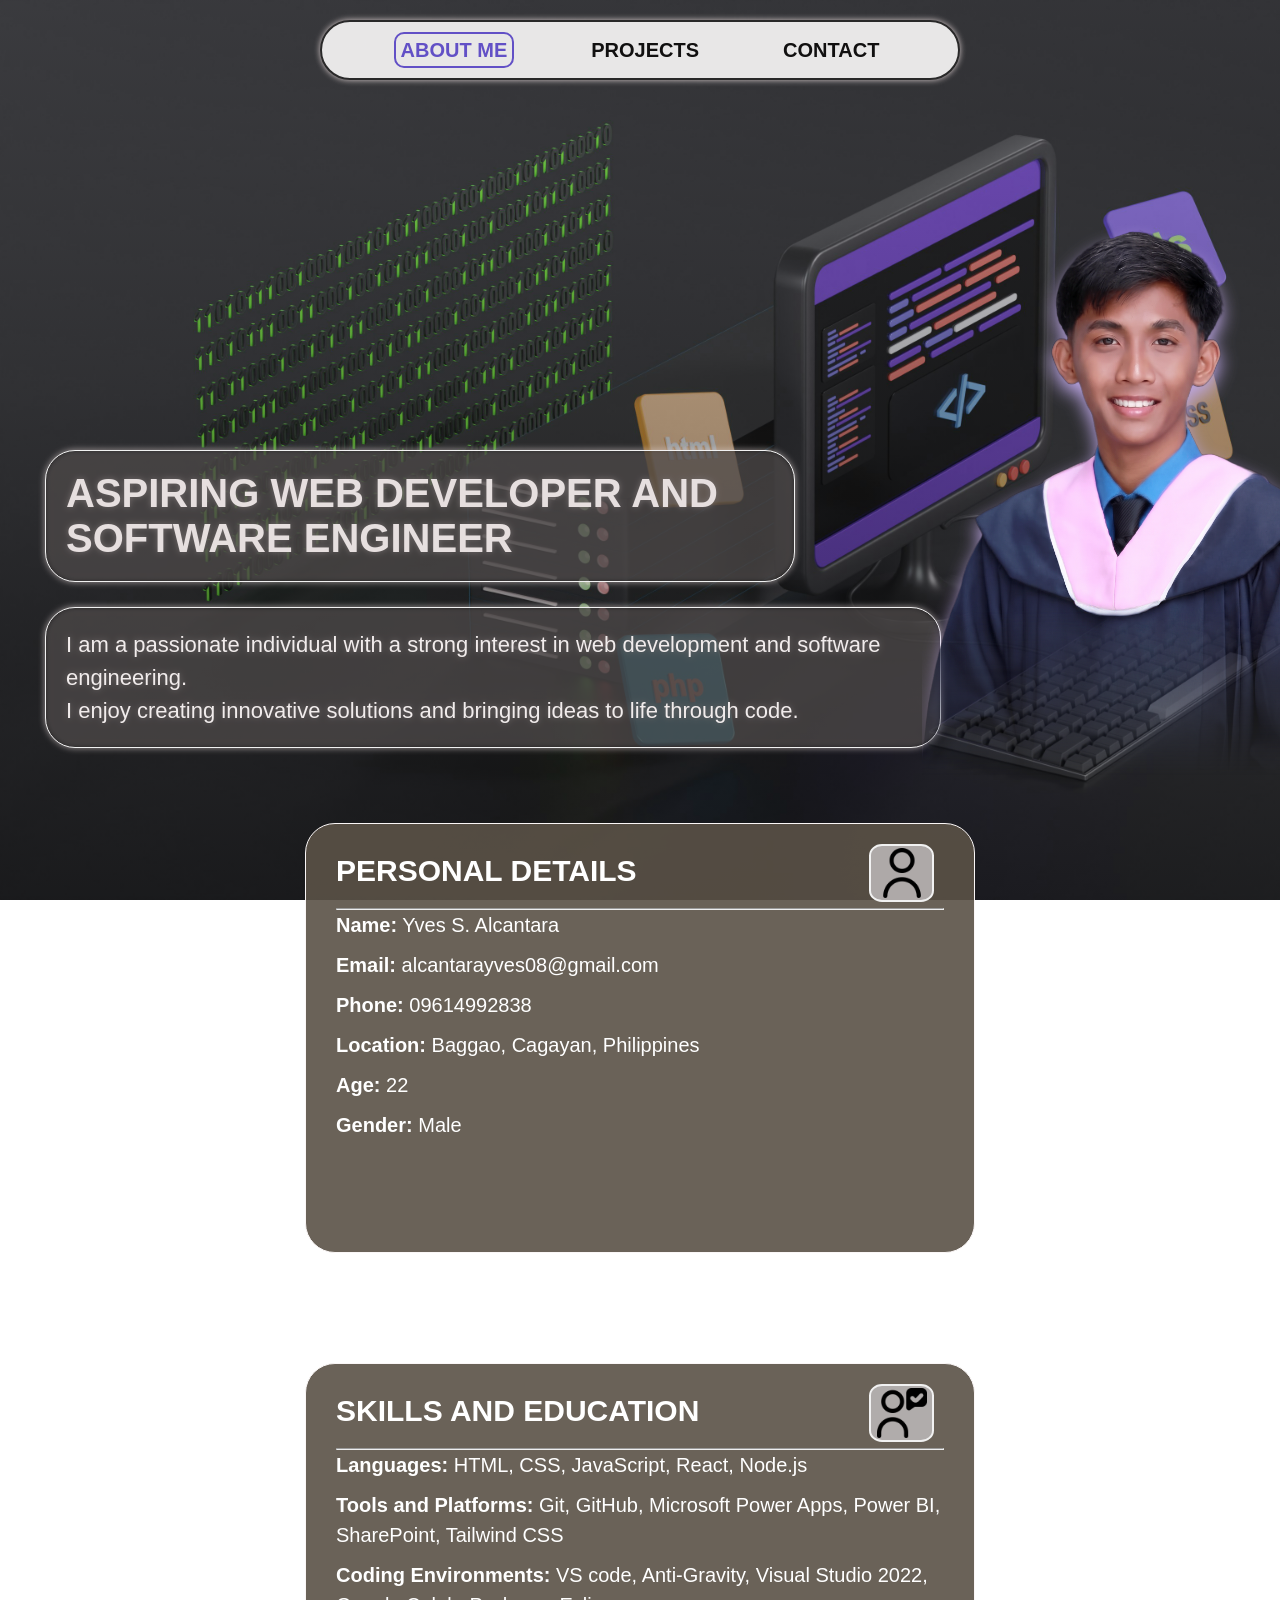
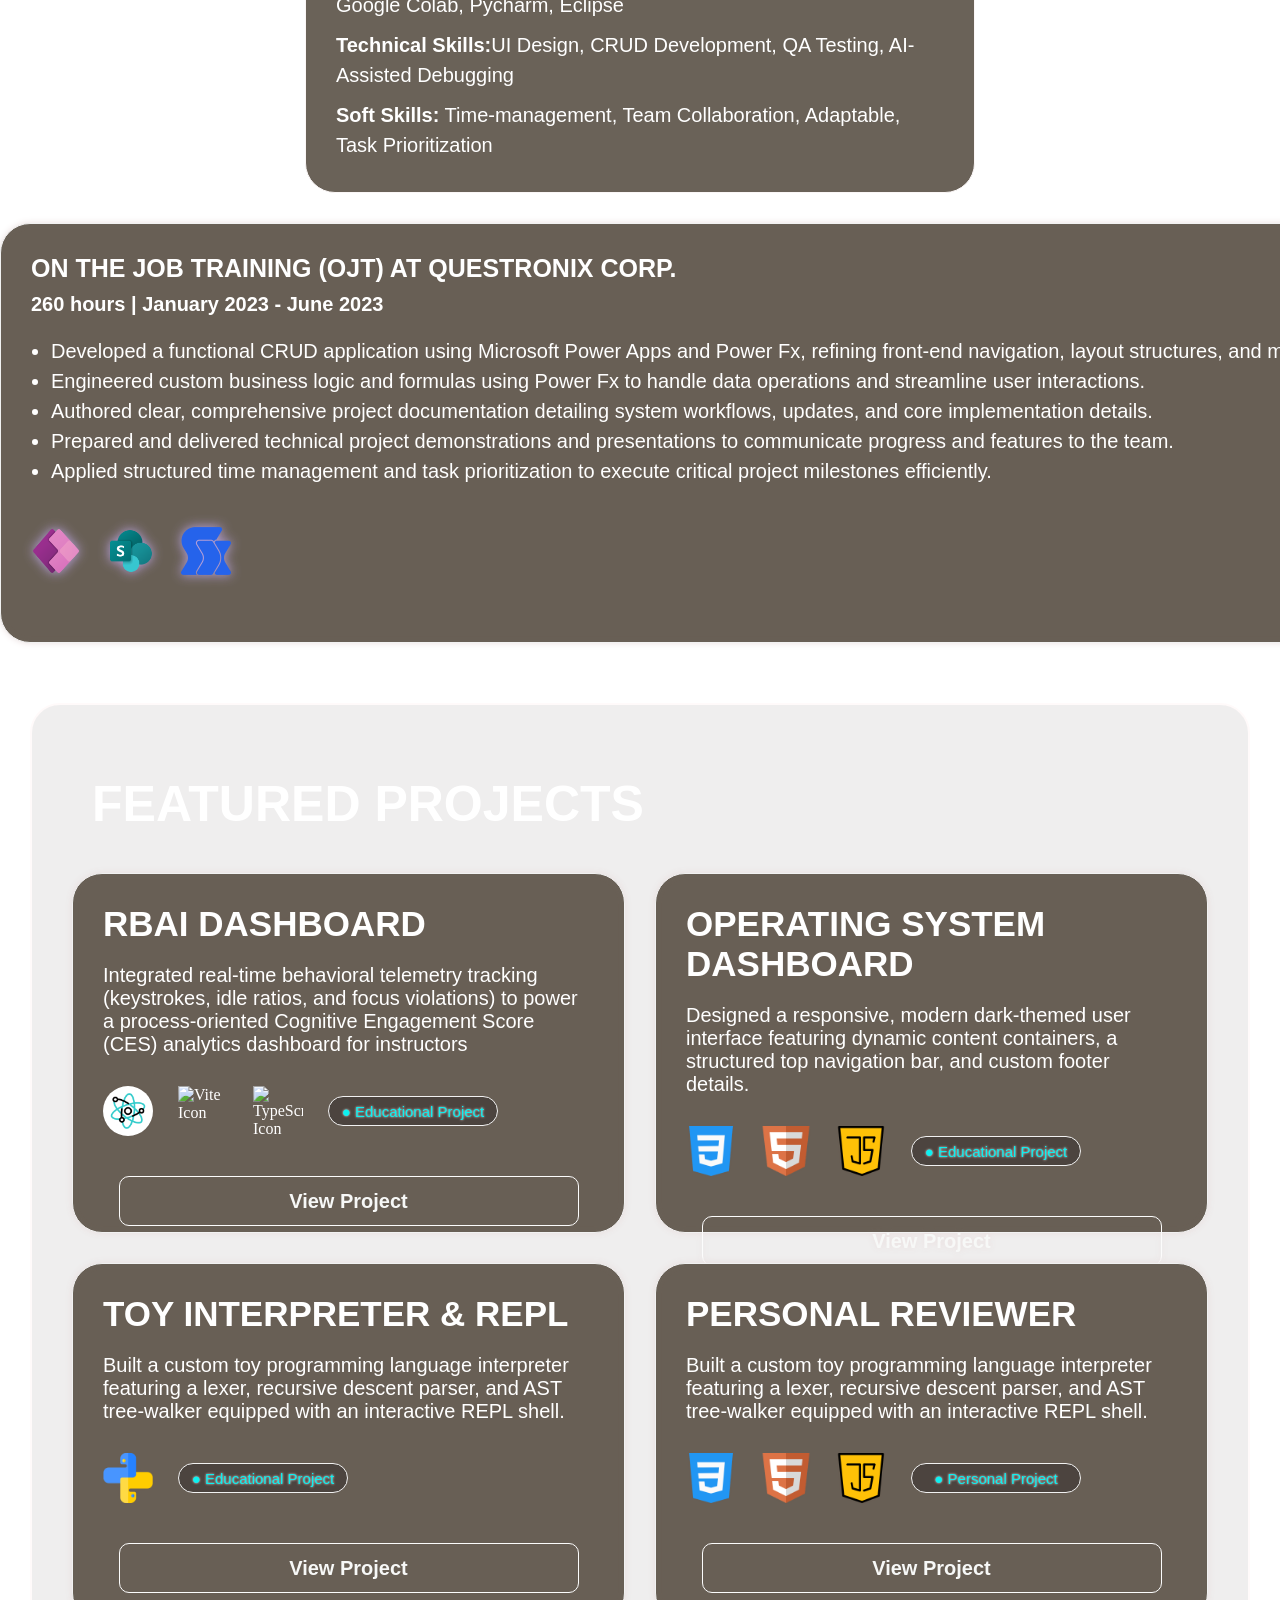
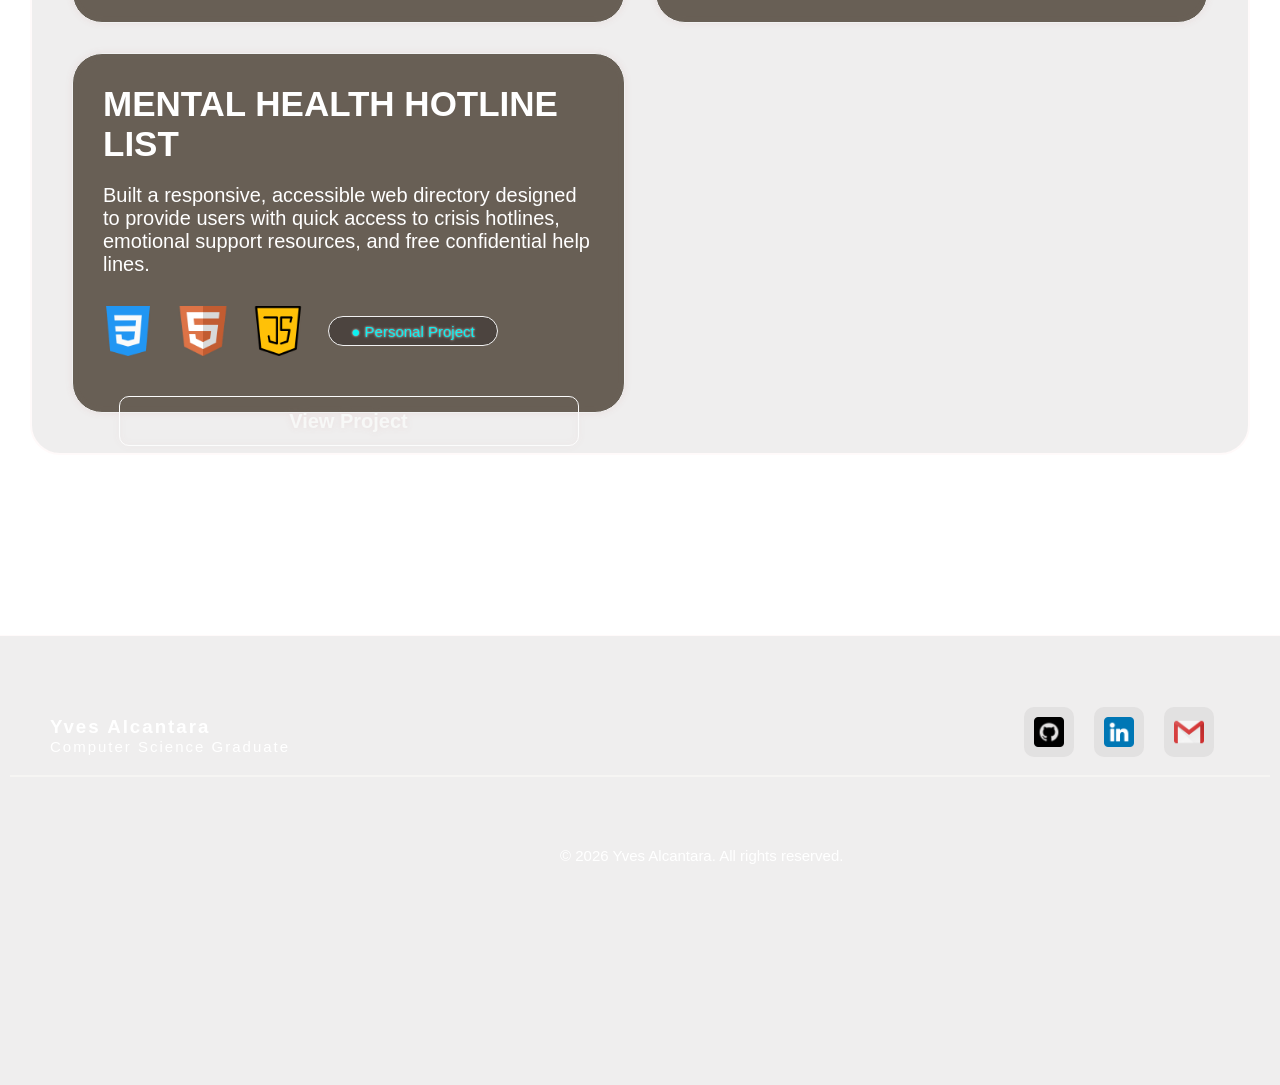
==== html/index.html @ 3912df6c "file-update" ====
<!DOCTYPE html>
<html lang="en">
<head>
    <meta charset="UTF-8">
    <meta name="viewport" content="width=device-width, initial-scale=1.0">
    <meta http-equiv="X-UA-Compatible" content="ie=edge">
     <link rel="preconnect" href="https://googleapis.com">
        <meta name="viewport" content="width=device-width, initial-scale=1.0">
    <link rel="preconnect" href="https://gstatic.com" crossorigin>
    <link href="https://googleapis.com/css2?family=Inter:wght@300;400;600;700&display=swap" rel="stylesheet">
    <link rel="stylesheet" href="/css/header.css">
    <link rel="stylesheet" href="/css/index.css">
    <link rel="stylesheet" href="/css/responsive.css">
    <title>Portfolio</title>
</head>
<body>
    <header>
        <div>
            <div class="header-element">
                <ul class="header-list">
                    <li><a href="#about-me">About Me</a></li>
                    <li><a href="#projects">Projects</a></li>
                    <li><a href="#contact">Contact</a></li>
                </ul>
            </div>
        </div>
    </header>

    <main>
        <section id="about-me" class="about-me">
            <div class="intro">
                <h2>Aspiring Web Developer and <br>Software Engineer</h2>
                <p> I am a passionate individual with a strong interest in web development and software engineering.<br> I enjoy creating innovative solutions and bringing ideas to life through code.</p>    
            </div>
            <div class="profile-image">
                <img src="../../index-icons/pics/Yves.png" alt="Profile Image" class="img-profile">
            </div>    

          
                <div class="details-row">
            <div id="personal">
            <div class="container-personal-details">
                <h3>Personal Details</h3>
                  <div class="icon-container">
                    <img src="../../index-icons/pics/user (2).png" alt="Personal Details Icon" width="50" height="50" class="icon">
                </div>
                <hr>
                <ul>
                    <li><strong>Name:</strong> Yves S. Alcantara</li>
                    <li><strong>Email:</strong> <a href="mailto:alcantarayves08@gmail.com">alcantarayves08@gmail.com</a></li>
                    <li><strong>Phone:</strong> 09614992838</li>
                    <li><strong>Location:</strong> Baggao, Cagayan, Philippines</li>
                    <li><strong>Age:</strong> 22</li>
                    <li><strong>Gender:</strong> Male</li>
                </ul>
            </div>
        </div>

            <div id="skills-education">
            <div class="container-skill-details">
                <h3>Skills and Education</h3>
                 <div class="icon-container">
                    <img src="../../index-icons/pics/skill-user.png" alt="Skills Icon" width="50" height="50" class="icon">
                </div>
                <hr>
                <ul>
                    <li><strong>Languages:</strong> HTML, CSS, JavaScript, React, Node.js</li>
                    <li><strong>Tools and Platforms:</strong> Git, GitHub, Microsoft Power Apps, Power BI, SharePoint, Tailwind CSS</li>
                    <li><strong>Coding Environments:</strong> VS code, Anti-Gravity, Visual Studio 2022, Google Colab, Pycharm, Eclipse</li>
                    <li><strong>Technical Skills:</strong>UI Design, CRUD Development, QA Testing, AI-Assisted Debugging</li>
                    <li><strong>Soft Skills:</strong> Time-management, Team Collaboration, Adaptable, Task Prioritization</li>
                    
                </ul>
                </div>
            </div>
        </div>

            <div class="ojt">
                <h2>On the Job Training (OJT) at Questronix Corp. </h2>
                <h3>260 hours | January 2023 - June 2023</h3>
              
                <ul>
                    <li>Developed a functional CRUD application using Microsoft Power Apps and Power Fx, refining front-end navigation, layout structures, and modern UI formatting for improved usability.</li>
                    <li>Engineered custom business logic and formulas using Power Fx to handle data operations and streamline user interactions.</li>
                    <li>Authored clear, comprehensive project documentation detailing system workflows, updates, and core implementation details.</li>
                    <li>Prepared and delivered technical project demonstrations and presentations to communicate progress and features to the team.</li>
                    <li>Applied structured time management and task prioritization to execute critical project milestones efficiently.</li>
                </ul>

                   <div class="ojt-icons">
                            <img src="../../index-icons/pics/power-apps.png" alt="powerapp Icon" width="50" height="50" class="powerapp">
                            <img src="../../index-icons/pics/sharepoint.png" alt="sharepoint Icon" width="50" height="50" class="sharepoint">
                            <img src="../../index-icons/pics/powerfx.png" alt="powerfx Icon" width="50" height="50" class="powerfx">
                        </div>
            </div>
        </section>

            <div class="project-row">   
       

        <section id="projects">
                <h2>Featured Projects</h2>
            <div class="container-project">
                <ul>
                    <li>
                        <div class="project">
                            <h3>Rbai Dashboard</h3>
                            <p>Integrated real-time behavioral telemetry tracking (keystrokes, idle ratios, and focus violations) to power a process-oriented Cognitive Engagement Score (CES) analytics dashboard for instructors</p>
                            <div class="icons-proj">
                                <img src="../../projects-icon/atom.gif" alt="React Icon" width="50" height="50" class="react-icon">
                                <img src="https://cdn.jsdelivr.net/gh/homarr-labs/dashboard-icons/webp/vite.webp" alt="Vite Icon" width="50" height="50" class="vite-icon">
                                <img src="https://cdn.jsdelivr.net/gh/homarr-labs/dashboard-icons/webp/typescript.webp" alt="TypeScript Icon" width="50" height="50" class="typescript-icon">
                            <div class="edu-container">
                                <p>● Educational Project</p>
                            </div>
                            </div>
                          
                            <div class="project-button">
                                <a href="https://github.com/Sev-1A1/RBAI.git" target="_blank" rel="noopener noreferrer" class="button">View Project</a>
                            </div>

                        </div>
                    </li>
                </ul>
                </div>
                
             <div class="container-project">
                <ul>
                    <li>
                        <div class="project">
                            <h3>Operating System Dashboard</h3>
                            <p>Designed a responsive, modern dark-themed user interface featuring dynamic content containers, a structured top navigation bar, and custom footer details.</p>
                            <div class="icons-proj">
                                <img src="../../projects-icon/css-3 (1).png"alt="CSS Icon" width="50" height="50" class="css-icon">
                                <img src= "../../projects-icon/html.png" alt="HTML Icon" width="50" height="50" class="html-icon">
                                <img src= "../../projects-icon/java-script.png" alt="JavaScript Icon" width="50" height="50" class="javascript-icon">
                            <div class="edu-container">
                                <p>● Educational Project</p>
                            </div>
                            </div>
                          
                            <div class="project-button">
                                <a href="https://github.com/Sev-1A1/Osys.git" target="_blank" rel="noopener noreferrer class="button">View Project</a>
                            </div>

                        </div>
                    </li>
                </ul>
                </div>

            <div class="container-project">
                <ul>
                    <li>
                        <div class="project">
                            <h3>Toy Interpreter & REPL</h3>
                            <p>Built a custom toy programming language interpreter featuring a lexer, recursive descent parser, and AST tree-walker equipped with an interactive REPL shell.</p>
                            <div class="icons-proj">
                                <img src= "../../projects-icon/python.png" alt="Python Icon" width="50" height="50" class="python-icon">
                            <div class="edu-container">
                                <p>● Educational Project</p>
                            </div>
                            </div>
                          
                            <div class="project-button">
                                <a href="https://github.com/Sev-1A1/PROGLANG.git" target="_blank" rel="noopener noreferrer class="button">View Project</a>
                            </div>

                        </div>
                    </li>
                </ul>
            </div>

               <div class="container-project">
                <ul>
                    <li>
                        <div class="project">
                            <h3>Personal Reviewer</h3>
                            <p>Built a custom toy programming language interpreter featuring a lexer, recursive descent parser, and AST tree-walker equipped with an interactive REPL shell.</p>
                            <div class="icons-proj">
                                <img src="../../projects-icon/css-3 (1).png"alt="CSS Icon" width="50" height="50" class="css-icon">
                                <img src= "../../projects-icon/html.png" alt="HTML Icon" width="50" height="50" class="html-icon">
                                <img src= "../../projects-icon/java-script.png" alt="JavaScript Icon" width="50" height="50" class="javascript-icon">
                            <div class="edu-container">
                                <p>● Personal Project</p>
                            </div>
                            </div>
                          
                            <div class="project-button">
                                <a href="https://github.com/Sev-1A1/practice-1-design-.git" target="_blank" rel="noopener noreferrer class="button">View Project</a>
                            </div>

                        </div>
                    </li>
                </ul>
            </div>

              <div class="container-project">
                <ul>
                    <li>
                        <div class="project">
                            <h3>Mental Health Hotline List</h3>
                            <p>Built a responsive, accessible web directory designed to provide users with quick access to crisis hotlines, emotional support resources, and free confidential help lines.</p>
                            <div class="icons-proj">
                                 <img src="../../projects-icon/css-3 (1).png"alt="CSS Icon" width="50" height="50" class="css-icon">
                                <img src= "../../projects-icon/html.png" alt="HTML Icon" width="50" height="50" class="html-icon">
                                <img src= "../../projects-icon/java-script.png" alt="JavaScript Icon" width="50" height="50" class="javascript-icon">
                            <div class="edu-container">
                                <p>● Personal Project</p>
                            </div>
                            </div>
                          
                            <div class="project-button">
                                <a href="https://github.com/Sev-1A1/Mental_health_project.git" target="_blank" rel="noopener noreferrer"     class="button">View Project</a>
                            </div>
                            
                        </div>
                    </li>
                </ul>
            </div>

        </div>
        </section>
    </main>
    <footer id="contact">
        <div class="footer-name">
            <h3>Yves Alcantara</h3>
            <p>Computer Science Graduate</p>
        </div>
        <hr>
        <div class="footer-icons">
        <div class="github-icon">
            <a href="https://github.com/Sev-1A1" target="_blank" rel="no opener noreferrer">
                <img src="../../footer-icons/github.png" alt="Github Icon" width="30" height="30" class="footer-icon">
            </a>  
        </div>

        <div class="linkedin-icon">
           <a href="https://www.linkedin.com/in/yves-alcantara/" target="_blank" rel="noopener noreferrer">
                <img src="../../footer-icons/linkedin.png" alt="Linkedin Icon" width="30" height="30" class="footer-icon">
            </a>
        </div>

        <div class="gmail-icon">
            <a href="https://mail.google.com/mail/?view=cm&fs=1&to=alcantarayves08@gmail.com" target="_blank" rel="noopener noreferrer">
                <img src="../../footer-icons/gmail.png" alt="Gmail Icon" width="30" height="30" class="footer-icon">
            </a>
        </div>
        </div>
        <p class="footer-text">© 2026 Yves Alcantara. All rights reserved.</p>
        
    </footer>

    <script src="../index.js/index.js"></script>
   
</body>
   

</html>
---- css/header.css ----
header {
    background-color: #fcfbfb;
    color: rgb(5, 5, 5);
    padding: auto;
    margin: auto;
    border-radius: 30px;
    border: 2px solid #292828;
    filter: drop-shadow(0 0 3px #e9dcdc);
    opacity: 0.9;
    position: fixed;
    width: 50%;
    height: 60px;
    top: 20px;
    left: 25%;
    z-index: 200;
}    

.header-list {
    display: flex;
    align-items: center;
    text-align: center;
    justify-content: center;
    gap: 70px;
    padding: 0;
    margin: 35px 0 0 0;
    transform: translateY(-18px);
}

.header-list li {
    list-style: none;
    font-size: 20px;
    font-weight: bold;
    font-family: humanist, sans-serif;
    color: rgb(10, 10, 10);
    text-transform: uppercase;
  
    
  
}

.header-list a {
    text-decoration: none;
    color: rgb(14, 13, 13);
    box-sizing: border-box;
    padding: 5px;
    border: 2px solid transparent;
    transition: all 0.2s ease;
}

.header-list a:hover {
    animation: hoverAnimation 0.9s ease-in-out;
    color: #6854d6;  
    border: 2px solid  #6854d6;
    border-radius: 10px;
}

.header-list a.active {
    color: #6854d6;
    border: 2px solid  #6854d6;
    border-radius: 10px;
}
---- css/index.css ----
* {
  margin: 0;
  padding: 0;
  box-sizing: border-box;
}

html {
  scroll-padding-top: 100px;
}

body {
  margin: auto;
  padding: auto;
  overflow-x: hidden;
  background-image:
    linear-gradient(to bottom, rgba(236, 231, 231, 0.1), rgba(0, 0, 0, 0.5)),
    url("../index-icons/pics/bg.jpg");
  background-size: cover;
  background-repeat: no-repeat;
  background-attachment: fixed;
}

.about-me {
  margin: 0;
  padding: 0;
  scroll-margin-top: 100px;
}

.intro {
  margin: auto;
  padding: auto;
}

.intro h2 {
  font-family: humanist, sans-serif;
  font-size: 40px;
  font-weight: bold;
  color: rgb(230, 223, 223);
  text-transform: uppercase;
  margin: auto auto 25px 45px;
  margin-top: 50vh;
  background-color: rgba(0, 0, 0, 0.5);
  padding: 20px;
  width: 750px;
  height: auto;
  border-radius: 30px;
  filter: drop-shadow(0 0 3px #e9dcdc);
  border: 1px solid #f1f1f1;
}

.intro p {
  font-family: humanist, sans-serif;
  font-size: 22px;
  font-weight: normal;
  color: rgb(241, 236, 236);
  line-height: 1.5;
  margin: auto auto 25px 45px;
  background-color: rgba(0, 0, 0, 0.5);
  padding: 20px;
  border-radius: 30px;
  width: 70%;
  filter: drop-shadow(0 0 3px #e9dcdc);
  border: 1px solid #f1f1f1;
}

.img-profile {
  position: absolute;
  top: 25%;
  left: 72%;
  width: 450px;
  height: 550px;
  filter: drop-shadow(0 9px 9px #bca6e4);
  object-fit: cover;
  mask-image: linear-gradient(to bottom, black 30%, transparent 100%);
  -webkit-mask-image: linear-gradient(to bottom, black 70%, transparent 100%);
}

.container-personal-details {
  background-color: rgba(90, 82, 70, 0.9);
  height: 430px;
  width: 670px;
  border-radius: 30px;
  margin: auto;
  padding: 30px;
  margin-top: 50px;
  border: 1px solid #faf6f6;
  position: relative;
  transition: all 0.3s ease-in-out;
}

.container-personal-details h3 {
  font-family: humanist, sans-serif;
  font-size: 30px;
  font-weight: bold;
  color: white;
  text-transform: uppercase;
  margin-bottom: 20px;
}

.container-personal-details li {
  font-family: humanist, sans-serif;
  font-size: 20px;
  font-weight: normal;
  color: white;
  line-height: 1.5;
  margin-bottom: 10px;
  list-style: none;
}

.container-skill-details {
  background-color: rgba(90, 82, 70, 0.9);
  height: 430px;
  width: 670px;
  border-radius: 30px;
  margin: 0;
  padding: 30px;
  margin-top: 50px;
  border: 1px solid #faf6f6;
  position: relative;
  transition: all 0.3s ease-in-out;
}

.container-skill-details h3 {
  font-family: humanist, sans-serif;
  font-size: 30px;
  font-weight: bold;
  color: white;
  text-transform: uppercase;
  margin-bottom: 20px;
}

.container-skill-details li {
  font-family: humanist, sans-serif;
  font-size: 20px;
  font-weight: normal;
  color: white;
  line-height: 1.5;
  margin-bottom: 10px;
  list-style: none;
}
.details-row {
  display: flex;
  justify-content: center;
  align-items: center;
  gap: 60px;
  flex-direction: row;
  flex-wrap: wrap;
}

#skills-education,
#personal {
  display: flex;
}

@media (max-width: 700px) {
  .details-row {
    flex-direction: column;
  }
}

li a {
  color: white;
  text-decoration: none;
}

.icon-container {
  background-color: rgba(185, 180, 180, 0.9);
  width: 65px;
  height: 58px;
  border: 2px solid #f1f1f1;
  top: 30px;
  border-radius: 20%;
  z-index: 1;
  position: absolute;
  top: 20px;
  right: 40px;
  display: flex;
  align-items: center;
  justify-content: center;
}

.icon {
  display: block;
}

.container-personal-details:hover,
.container-skill-details:hover {
  filter: drop-shadow(0 2px 5px #4d4263);
  transform: scale(1.02);
  transition: all 0.3s ease-in-out;
}

.ojt {
  background-color: rgba(90, 82, 70, 0.9);
  height: auto;
  min-height: 420px;
  width: 193vh;
  border-radius: 30px;
  margin: 30px auto;
  padding: 30px;
  color: white;
  filter: drop-shadow(0 0 3px #e9dcdc);
  border: 1px solid #f1f1f1;
}

.ojt h2 {
  position: relative;
  font-family: humanist, sans-serif;
  text-transform: uppercase;
  font-size: 25px;
}

.ojt h3 {
  margin-top: 10px;
  font-size: 20px;
  font-family: humanist, sans-serif;
  font-weight: italic;
}

.ojt ul {
  margin-top: 20px;
  font-family: humanist, sans-serif;
  font-size: 20px;
  line-height: 1.5;
  padding-left: 20px;
}

.ojt-icons {
  display: flex;
  justify-content: left;
  align-items: left;
  flex-wrap: wrap;
  gap: 25px;
  margin-top: 40px;
  filter: drop-shadow(0 0 6px #bca6e4);
}

.powerapp,
.sharepoint,
.powerfx {
  width: 50px;
  height: 50px;
}

#projects {
  display: grid;
  grid-template-columns: repeat(2, minmax(0, 1fr));
  gap: 30px;
  background-color: rgba(173, 172, 169, 0.2);
  border: 2px solid #fffafa;
  border-radius: 30px;
  margin: 30px;
  padding: 40px;
  scroll-margin-top: 100px;
}

#projects h2 {
  grid-column: 1 / -1;
  display: flex;
  justify-content: left;
  font-family: humanist, sans-serif;
  text-transform: uppercase;
  font-size: 50px;
  padding: auto;
  margin: 30px auto 10px 20px;
  color: white;
}

.container-project {
  background-color: rgba(90, 82, 70, 0.9);
  height: 360px;
  width: 100%;
  border-radius: 30px;
  margin: 0;
  padding: 30px;
  color: white;
  filter: drop-shadow(0 0 3px #e9dcdc);
  border: 1px solid #f1f1f1;
  transition: all 0.3s ease-in-out;
}

.project-row {
  display: flex;
  justify-content: center;
  align-items: center;
  gap: 60px;
  flex-direction: row;
  flex-wrap: wrap;
}

.css-icon,
.html-icon,
.javascript-icon,
.python-icon {
  width: 50px;
  height: 50px;
}

@media (max-width: 700px) {
  #projects {
    grid-template-columns: 1fr;
  }
}

/*projects*/
#projects ul {
  list-style: none;
}

.project h3 {
  position: relative;
  font-family: humanist, sans-serif;
  text-transform: uppercase;
  font-size: 35px;
}

.project p {
  font-family: humanist, sans-serif;
  font-size: 20px;
  padding: auto;
  margin: 20px 0 10px 0;
}
.react-icon {
  border-radius: 50%;
}

.icons-proj {
  display: flex;
  justify-content: left;
  align-items: left;
  flex-wrap: wrap;
  gap: 25px;
  margin-top: 30px;
}

.edu-container {
  width: 170px;
  height: 30px;
  background-color: rgba(49, 43, 43, 0.5);
  border-radius: 20px;
  border: 1px solid #f1f1f1;
  display: flex;
  justify-content: center;
  align-items: center;
  margin-top: 10px;
}

.edu-container p {
  display: flex;
  justify-content: center;
  align-items: center;
  text-align: center;
  padding: 0;
  margin: 13px 0;
  color: rgb(13, 241, 241);
  font-family: humanist, sans-serif;
  font-size: 15px;
  filter: drop-shadow(0 0 1px #e9dcdc);
}

.project-button {
  display: flex;
  justify-content: center;
  align-items: center;
  width: 460px;
  height: 50px;
  margin: 40px auto auto auto;
  background-color: rgba(90, 82, 70,);
  border-radius: 10px;
  border: 1px solid #fcfcfc;
  transition: all 0.3s ease-in-out;
}

.project-button a {
  text-decoration: none;
  color: rgb(247, 248, 247);
  font-family: humanist, sans-serif;
  font-size: 20px;
  font-weight: bold;
  padding: 50px;

 
}

.container-project:hover .project-button a {
  text-decoration: none;
  color: rgb(2, 6, 255);
  transform: scale(1.02);
  transition: all 0.4s ease-in-out;
}

.container-project:hover .project-button {
  background-color: rgba(243, 242, 242, 0.7);
  text-decoration: none;
  color: black;
  transform: scale(1.02);
  border: 1px solid #0f0f0f;
  transition: all 0.4s ease-in-out;
}

.container-project:hover {
  filter: drop-shadow(0 0 4px #bca6e4);
  transform: scale(1.02);
  transition: all 0.4s ease-in-out;
}

.container-project:hover .react-icon,
.container-project:hover .vite-icon,
.container-project:hover .typescript-icon,
.container-project:hover .css-icon,
.container-project:hover .javascript-icon,
.container-project:hover .html-icon,
.container-project:hover .python-icon {
  filter: drop-shadow(0 3px 4px #a5a4a7);
  transform: scale(1.02);
  transition: all 0.4s ease-in-out;
}

.react-icon,
.vite-icon,
.typescript-icon,
.css-icon,
.javascript-icon,
.html-icon,
.python-icon {
  transition: all 0.4s ease-in-out;
}

/*footer*/
footer {
  background-color: rgba(173, 172, 169, 0.2);
  color: white;
  width: 100%;
  height: 50vh;
  border-top: 1px solid #fffafa;
  margin: 150px 0 0 0;
}

.footer-name {
  letter-spacing: 2px;
  color: white;
  position: relative;
  top: 80px;
  left: 50px;
}

.footer-name h3 {
  font-family: humanist, sans-serif;
}

.footer-name p {
  font-family: humanist, sans-serif;
  font-size: 15px;
  margin: 0;
}

.github-icon {
  background-color: rgba(173, 172, 169, 0.2);
  padding: 10px;
  width: 50px;
  border-radius: 10px;
  transition: all 0.3s ease-in-out;
}

.linkedin-icon {
  background-color: rgba(173, 172, 169, 0.2);
  padding: 10px;
  width: 50px;
  border-radius: 10px;
  transition: all 0.3s ease-in-out;
}

.gmail-icon {
  background-color: rgba(173, 172, 169, 0.2);
  padding: 10px;
  width: 50px;
  border-radius: 10px;
  transition: all 0.3s ease-in-out;
}

.footer-icons {
  display: flex;
  justify-content: left;
  align-items: left;
  gap: 20px;
  position: relative;
  top: 10px;
  left: 80%;
}

.footer-icon {
  display: block;
}

footer hr {
  border: 0.018em solid RGBA(255, 255, 250, 0.4);
  margin: 0;
  position: relative;
  top: 80px;
  margin: 20px 10px 0 10px;
}

.footer-text {
  position: relative;
  top: 100px;
  left: 560px;
  font-family: humanist, sans-serif;
  font-size: 15px;
}

.linkedin-icon:hover,
.github-icon:hover,
.gmail-icon:hover {
  filter: drop-shadow(0 0 4px #dbd6e2);
  transform: scale(1.1);
  transition: all 0.3s ease-in-out;
}
---- css/responsive.css ----
/* Project cards need to shrink with the viewport instead of keeping desktop widths. */
#projects {
	min-width: 0;
}

#projects > div {
	min-width: 0;
}

.container-project {
	min-width: 0;
}

.project {
	min-width: 0;
}

.project p {
	overflow-wrap: anywhere;
}

.project-button {
	width: min(100%, 460px);
}

@media (max-width: 600px){
    header {
        width: 100%;
        left: auto;
        top: 10px;
        margin: auto;
     
    }

    .header-list {
        gap: 30px;
        margin-top: 40px;
    }

    .header-list li {
        font-size: 17px;
        margin: auto;
    }
 
}

@media (max-width: 1000px){
    header {
        width: 80%;
        left: 10%;
        top: 10px;
        margin: auto;
     
    }

    .header-list {
        gap: 20px;
        margin-top: 40px;
    }

    .header-list li {
        font-size: 15px;
        margin: auto;
    }
 
}


 @media (max-width: 650px)  {

    .intro h2 {
        font-size: 17px;
        width: 400px;
        height: auto;   
    }

    .intro p{ 
        font-size: 12px;
        width: 300px;
        height: auto;
    }

    .container-personal-details{
        width: 100%;
        height: auto;
    }
    

    .container-skill-details {
        width: 80%;
        height: auto;
        margin: 0 auto;
    }

    .container-personal-details h3, .container-skill-details h3 {
        font-size: 20px;
    }

    .container-personal-details li, .container-skill-details li {
        font-size: 15px;
    }

    .icon-container {
        width: 50px;
        height: 50px;
    }

    .icon {
        width: 30px;
        height: 30px;
    }

    .img-profile {
        width: 180px;
        height: 220px;
        margin-top: 160px;
    }
    
}

@media (max-width: 1250px)  {
    
    .intro h2 {
        font-size: 20px;
        width: 400px;
        height: auto;   
    }

    .ojt {
        width: calc(100% - 30px);
        height: auto;
        margin: 30px auto;
        padding: 24px;
    }

    .powerapp, .sharepoint, .powerfx {
        width: clamp(28px, 5vw, 50px);
        height: clamp(28px, 5vw, 50px);
        object-fit: contain;
    }

    .ojt h2 {
        font-size: clamp(18px, 2.5vw, 25px);
        line-height: 1.25;
    }

    .ojt h3 {
        position: static;
        margin-top: 10px;
        font-size: clamp(14px, 2vw, 20px);
        line-height: 1.4;
    }

    .ojt ul {
        position: static;
        margin-top: 20px;
        padding-left: 20px;
        font-size: clamp(15px, 2vw, 20px);
        line-height: 1.5;
        overflow-wrap: anywhere;
    }

    .ojt-icons {
        justify-content: flex-start;
        align-items: center;
        gap: clamp(12px, 3vw, 25px);
        margin-top: 30px;
    }

    .project h3 {
        font-size: 30px;
    }

    .project p {
        font-size: 15px;
    }

    .container-project{
        width: 100%;
        height: auto;
    }

     .footer-name h3 {
        font-size: 17px;
        margin-bottom: 10px;
    }

    .footer-name {
        position: static;
        text-align: center;
    }

    footer hr {
        position: static;
        width: calc(100% - 30px);
        margin: 20px auto;
    }

    .github-icon, .linkedin-icon, .gmail-icon {
       width: clamp(50px, 5vw, 50px);
       height: clamp(50px, 5vw, 50px);
       position: static;
       overflow: hidden;
    }

    .footer-icons {
       position: static;
       display: flex;
       justify-content: center;
       align-items: center;
       flex-wrap: wrap;
       gap: 15px;
       margin: 0 auto;
    }

    .footer-text {
       position: static;
       margin: 20px 0 0;
       text-align: center;
    }

   

   



    
}
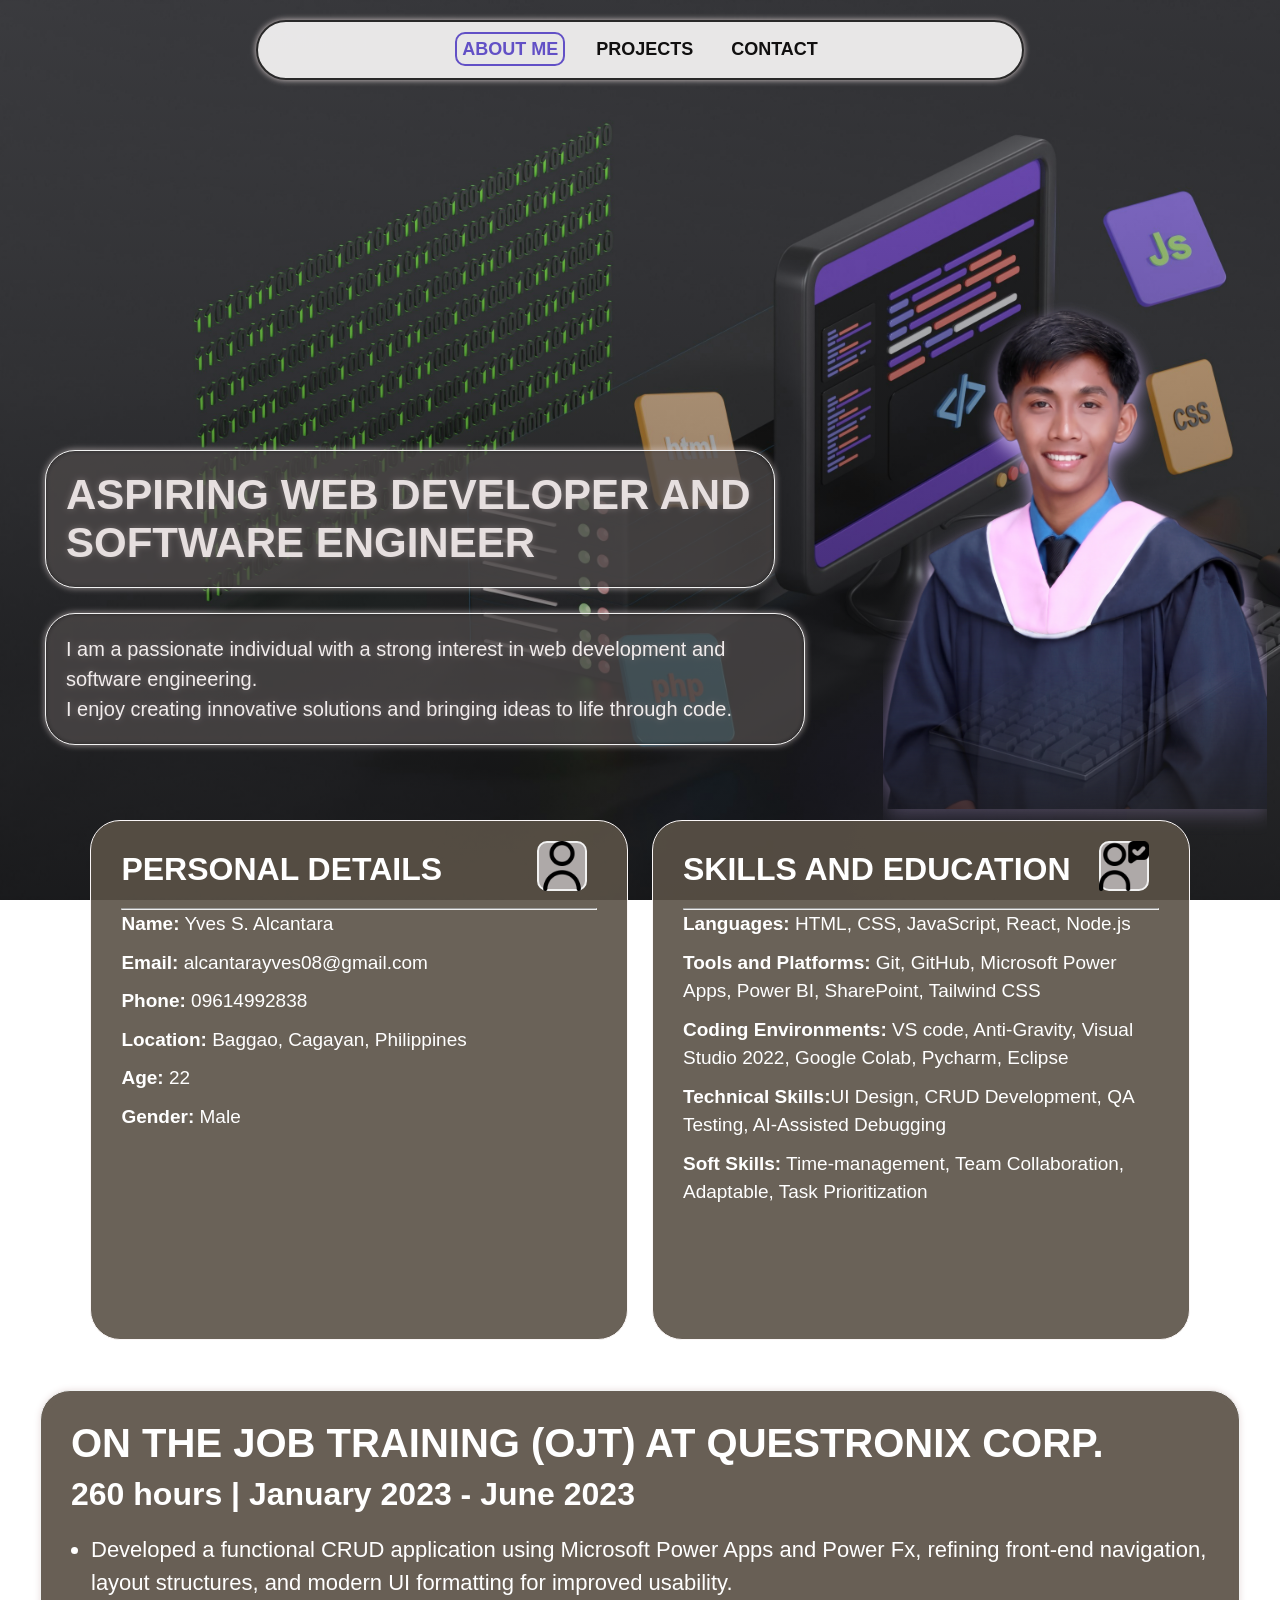
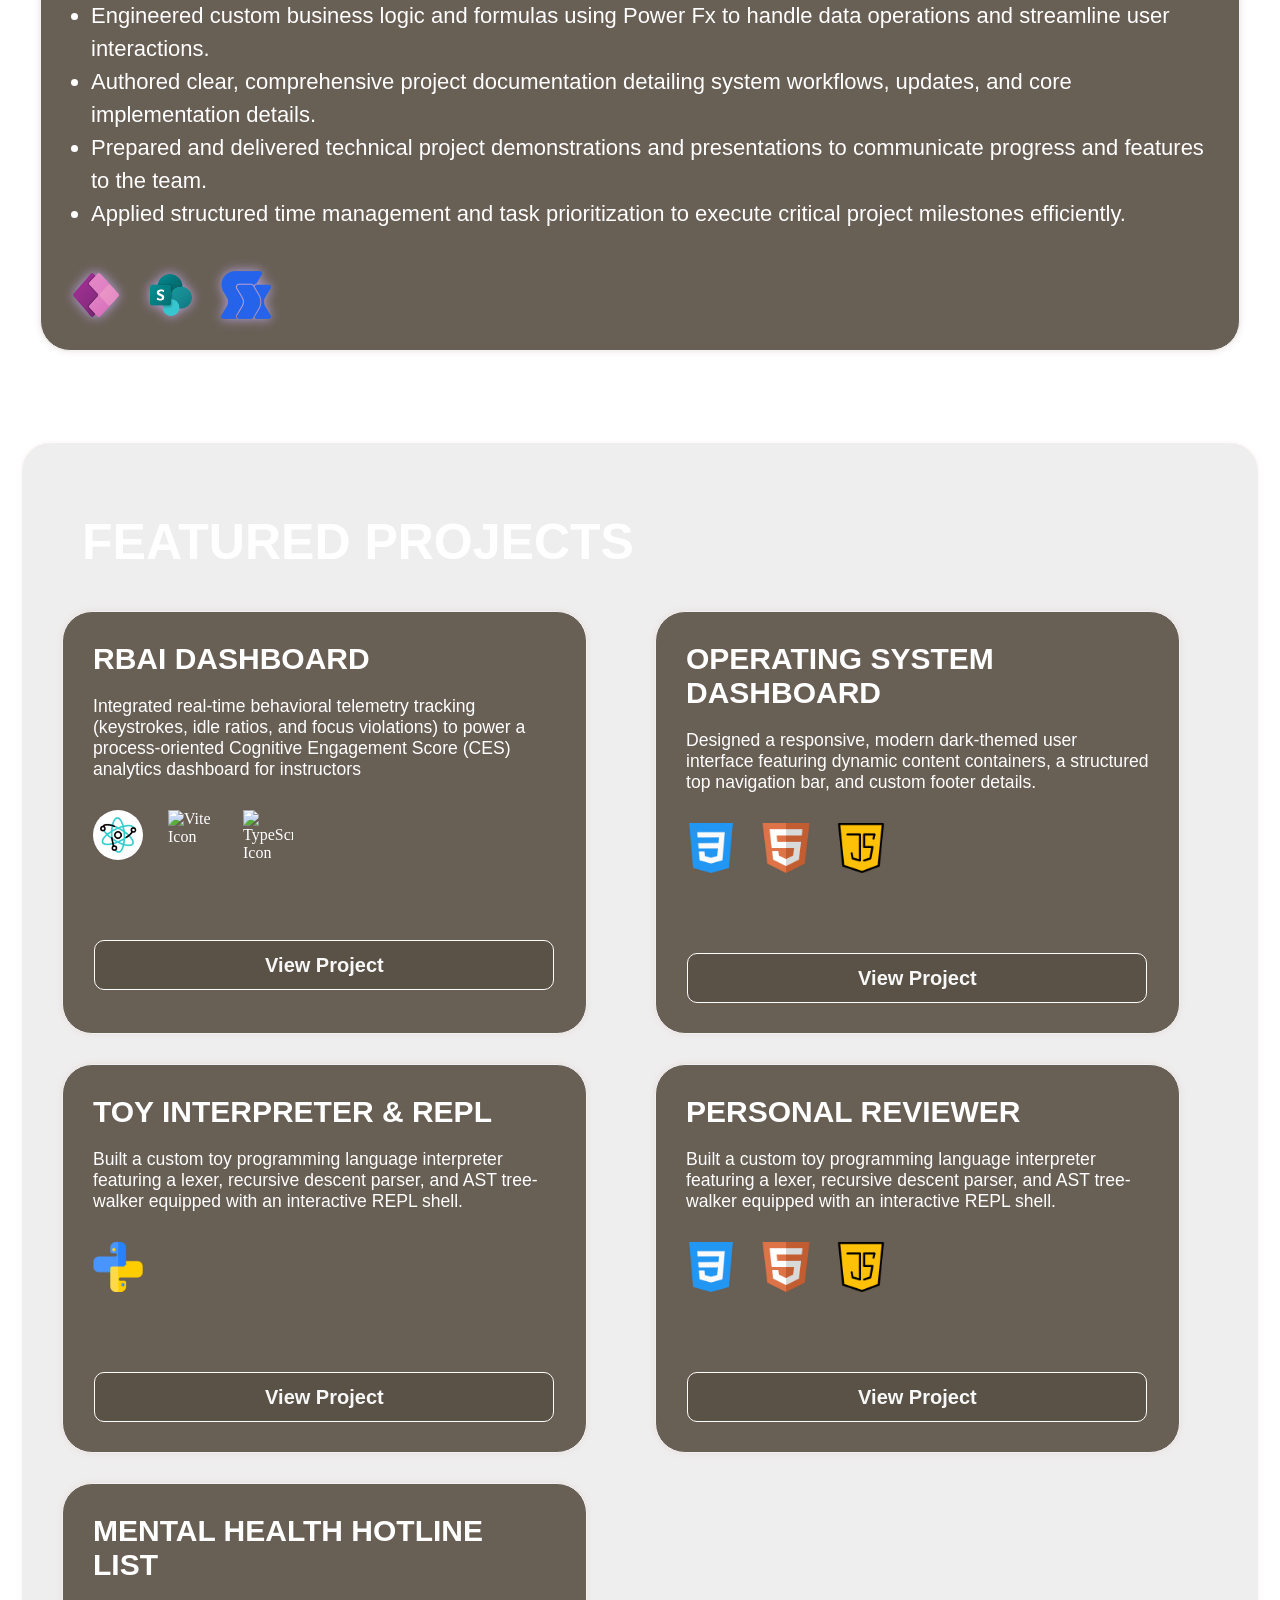
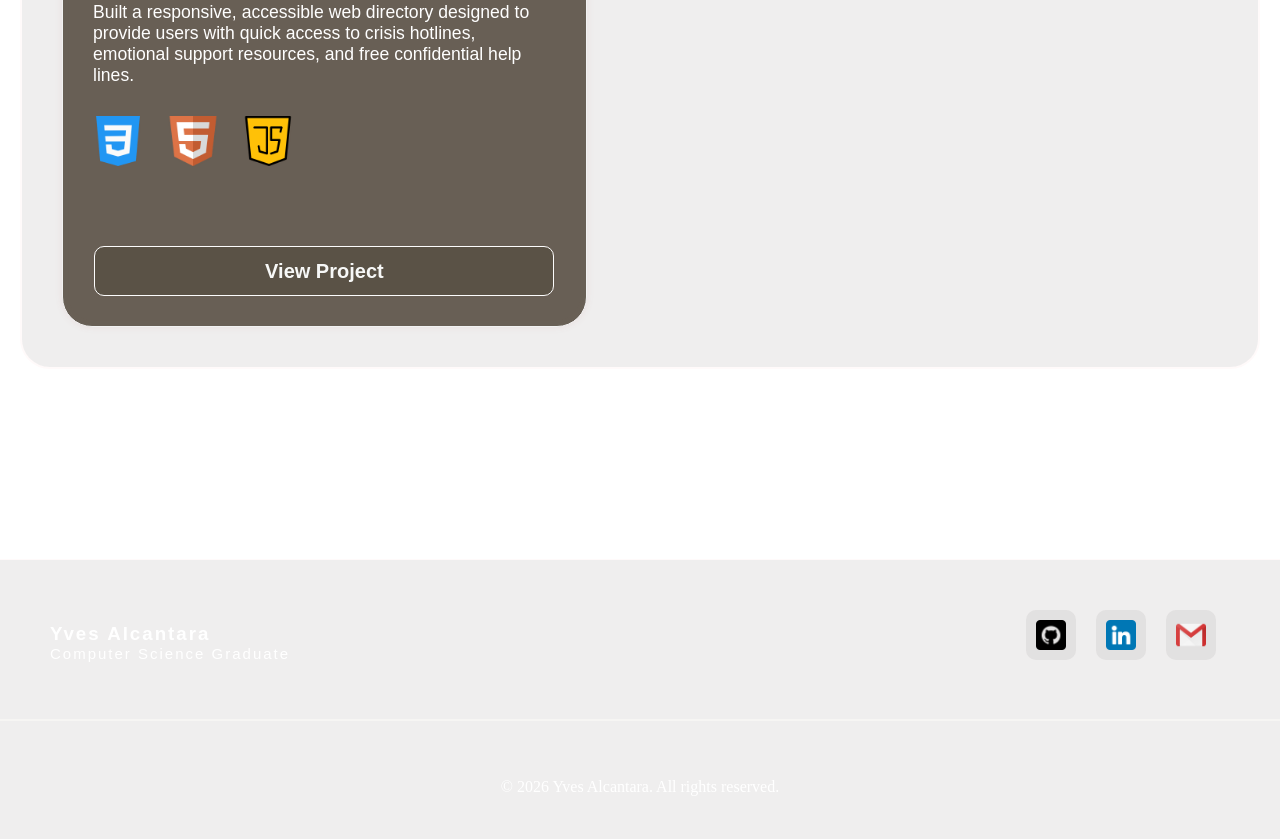
==== commit c1694d59: "updated-responsive" ====
--- a/html/index.html
+++ b/html/index.html
@@ -110,9 +110,6 @@
                                 <img src="../../projects-icon/atom.gif" alt="React Icon" width="50" height="50" class="react-icon">
                                 <img src="https://cdn.jsdelivr.net/gh/homarr-labs/dashboard-icons/webp/vite.webp" alt="Vite Icon" width="50" height="50" class="vite-icon">
                                 <img src="https://cdn.jsdelivr.net/gh/homarr-labs/dashboard-icons/webp/typescript.webp" alt="TypeScript Icon" width="50" height="50" class="typescript-icon">
-                            <div class="edu-container">
-                                <p>● Educational Project</p>
-                            </div>
                             </div>
                           
                             <div class="project-button">
@@ -134,9 +131,6 @@
                                 <img src="../../projects-icon/css-3 (1).png"alt="CSS Icon" width="50" height="50" class="css-icon">
                                 <img src= "../../projects-icon/html.png" alt="HTML Icon" width="50" height="50" class="html-icon">
                                 <img src= "../../projects-icon/java-script.png" alt="JavaScript Icon" width="50" height="50" class="javascript-icon">
-                            <div class="edu-container">
-                                <p>● Educational Project</p>
-                            </div>
                             </div>
                           
                             <div class="project-button">
@@ -156,9 +150,6 @@
                             <p>Built a custom toy programming language interpreter featuring a lexer, recursive descent parser, and AST tree-walker equipped with an interactive REPL shell.</p>
                             <div class="icons-proj">
                                 <img src= "../../projects-icon/python.png" alt="Python Icon" width="50" height="50" class="python-icon">
-                            <div class="edu-container">
-                                <p>● Educational Project</p>
-                            </div>
                             </div>
                           
                             <div class="project-button">
@@ -180,9 +171,6 @@
                                 <img src="../../projects-icon/css-3 (1).png"alt="CSS Icon" width="50" height="50" class="css-icon">
                                 <img src= "../../projects-icon/html.png" alt="HTML Icon" width="50" height="50" class="html-icon">
                                 <img src= "../../projects-icon/java-script.png" alt="JavaScript Icon" width="50" height="50" class="javascript-icon">
-                            <div class="edu-container">
-                                <p>● Personal Project</p>
-                            </div>
                             </div>
                           
                             <div class="project-button">
@@ -204,9 +192,6 @@
                                  <img src="../../projects-icon/css-3 (1).png"alt="CSS Icon" width="50" height="50" class="css-icon">
                                 <img src= "../../projects-icon/html.png" alt="HTML Icon" width="50" height="50" class="html-icon">
                                 <img src= "../../projects-icon/java-script.png" alt="JavaScript Icon" width="50" height="50" class="javascript-icon">
-                            <div class="edu-container">
-                                <p>● Personal Project</p>
-                            </div>
                             </div>
                           
                             <div class="project-button">
--- a/css/header.css
+++ b/css/header.css
@@ -3,8 +3,8 @@
 header {
     background-color: #fcfbfb;
     color: rgb(5, 5, 5);
-    padding: auto;
-    margin: auto;
+    padding: 0;
+    margin: 0;
     border-radius: 30px;
     border: 2px solid #292828;
     filter: drop-shadow(0 0 3px #e9dcdc);
@@ -14,7 +14,7 @@
     height: 60px;
     top: 20px;
     left: 25%;
-    z-index: 200;
+    z-index: 100;
 }    
 
 .header-list {
@@ -35,9 +35,6 @@
     font-family: humanist, sans-serif;
     color: rgb(10, 10, 10);
     text-transform: uppercase;
-  
-    
-  
 }
 
 .header-list a {
--- a/css/index.css
+++ b/css/index.css
@@ -1,16 +1,17 @@
 * {
   margin: 0;
   padding: 0;
-  box-sizing: border-box;
 }
 
 html {
   scroll-padding-top: 100px;
+  overflow-x: hidden;
 }
 
 body {
   margin: auto;
   padding: auto;
+  max-width: 100%;
   overflow-x: hidden;
   background-image:
     linear-gradient(to bottom, rgba(236, 231, 231, 0.1), rgba(0, 0, 0, 0.5)),
@@ -29,11 +30,17 @@
 .intro {
   margin: auto;
   padding: auto;
+  display: flex;
+  flex-direction: column;
+  justify-content: center;
+  align-items: center;
+  position: relative;
+  z-index: 1;
 }
 
 .intro h2 {
   font-family: humanist, sans-serif;
-  font-size: 40px;
+  font-size: 60px;
   font-weight: bold;
   color: rgb(230, 223, 223);
   text-transform: uppercase;
@@ -41,8 +48,9 @@
   margin-top: 50vh;
   background-color: rgba(0, 0, 0, 0.5);
   padding: 20px;
-  width: 750px;
-  height: auto;
+  width: calc(100% - 90px);
+  max-width: 60vw;
+  height: 18vh;
   border-radius: 30px;
   filter: drop-shadow(0 0 3px #e9dcdc);
   border: 1px solid #f1f1f1;
@@ -50,7 +58,7 @@
 
 .intro p {
   font-family: humanist, sans-serif;
-  font-size: 22px;
+  font-size: 30px;
   font-weight: normal;
   color: rgb(241, 236, 236);
   line-height: 1.5;
@@ -58,19 +66,21 @@
   background-color: rgba(0, 0, 0, 0.5);
   padding: 20px;
   border-radius: 30px;
-  width: 70%;
+  width: 80%;
   filter: drop-shadow(0 0 3px #e9dcdc);
   border: 1px solid #f1f1f1;
 }
 
 .img-profile {
   position: absolute;
-  top: 25%;
-  left: 72%;
-  width: 450px;
-  height: 550px;
+  left: 69%;
+  bottom: 19vh;
+  width: min(35vw, 520px);
+  height: min(60vh, 720px);
+  max-width: 100%;
   filter: drop-shadow(0 9px 9px #bca6e4);
-  object-fit: cover;
+  object-fit: contain;
+  z-index: 0;
   mask-image: linear-gradient(to bottom, black 30%, transparent 100%);
   -webkit-mask-image: linear-gradient(to bottom, black 70%, transparent 100%);
 }
@@ -78,7 +88,8 @@
 .container-personal-details {
   background-color: rgba(90, 82, 70, 0.9);
   height: 430px;
-  width: 670px;
+  width: 230vw;
+  max-width: 890px;
   border-radius: 30px;
   margin: auto;
   padding: 30px;
@@ -110,9 +121,10 @@
 .container-skill-details {
   background-color: rgba(90, 82, 70, 0.9);
   height: 430px;
-  width: 670px;
-  border-radius: 30px;
-  margin: 0;
+  width: 230vw;
+  max-width: 890px;
+  border-radius: 30px;
+  margin: 100px auto 0 auto;
   padding: 30px;
   margin-top: 50px;
   border: 1px solid #faf6f6;
@@ -152,7 +164,7 @@
   display: flex;
 }
 
-@media (max-width: 700px) {
+@media (max-width: 768px) {
   .details-row {
     flex-direction: column;
   }
@@ -194,9 +206,9 @@
   background-color: rgba(90, 82, 70, 0.9);
   height: auto;
   min-height: 420px;
-  width: 193vh;
-  border-radius: 30px;
-  margin: 30px auto;
+  width: 80vw;
+  border-radius: 30px;
+  margin: 30px auto 0 auto;
   padding: 30px;
   color: white;
   filter: drop-shadow(0 0 3px #e9dcdc);
@@ -207,12 +219,12 @@
   position: relative;
   font-family: humanist, sans-serif;
   text-transform: uppercase;
-  font-size: 25px;
+  font-size: 40px;
 }
 
 .ojt h3 {
   margin-top: 10px;
-  font-size: 20px;
+  font-size: 25px;
   font-family: humanist, sans-serif;
   font-weight: italic;
 }
@@ -220,7 +232,7 @@
 .ojt ul {
   margin-top: 20px;
   font-family: humanist, sans-serif;
-  font-size: 20px;
+  font-size: 22px;
   line-height: 1.5;
   padding-left: 20px;
 }
@@ -316,7 +328,7 @@
 
 .project p {
   font-family: humanist, sans-serif;
-  font-size: 20px;
+  font-size: 18px;
   padding: auto;
   margin: 20px 0 10px 0;
 }
@@ -326,49 +338,25 @@
 
 .icons-proj {
   display: flex;
-  justify-content: left;
   align-items: left;
   flex-wrap: wrap;
   gap: 25px;
   margin-top: 30px;
 }
 
-.edu-container {
-  width: 170px;
-  height: 30px;
-  background-color: rgba(49, 43, 43, 0.5);
-  border-radius: 20px;
-  border: 1px solid #f1f1f1;
+.project-button {
   display: flex;
   justify-content: center;
   align-items: center;
-  margin-top: 10px;
-}
-
-.edu-container p {
-  display: flex;
-  justify-content: center;
-  align-items: center;
-  text-align: center;
-  padding: 0;
-  margin: 13px 0;
-  color: rgb(13, 241, 241);
-  font-family: humanist, sans-serif;
-  font-size: 15px;
-  filter: drop-shadow(0 0 1px #e9dcdc);
-}
-
-.project-button {
-  display: flex;
-  justify-content: center;
-  align-items: center;
-  width: 460px;
+  width: 100%;
+  max-width: 460px;
   height: 50px;
-  margin: 40px auto auto auto;
-  background-color: rgba(90, 82, 70,);
+  margin: auto auto auto auto;
+  background-color: rgba(90, 82, 70);
   border-radius: 10px;
   border: 1px solid #fcfcfc;
   transition: all 0.3s ease-in-out;
+  margin-top: 80px;
 }
 
 .project-button a {
@@ -378,8 +366,6 @@
   font-size: 20px;
   font-weight: bold;
   padding: 50px;
-
- 
 }
 
 .container-project:hover .project-button a {
@@ -431,17 +417,22 @@
   background-color: rgba(173, 172, 169, 0.2);
   color: white;
   width: 100%;
-  height: 50vh;
+  max-width: 100%;
+  box-sizing: border-box;
+  min-height: 300px;
   border-top: 1px solid #fffafa;
   margin: 150px 0 0 0;
+  padding: 48px 50px 28px;
+  display: grid;
+  grid-template-columns: 1fr auto;
+  align-items: center;
+  gap: 28px;
 }
 
 .footer-name {
   letter-spacing: 2px;
   color: white;
-  position: relative;
-  top: 80px;
-  left: 50px;
+  position: static;
 }
 
 .footer-name h3 {
@@ -456,16 +447,14 @@
 
 .github-icon {
   background-color: rgba(173, 172, 169, 0.2);
-  padding: 10px;
-  width: 50px;
+  padding: 10px 10px 10px 10px;
   border-radius: 10px;
   transition: all 0.3s ease-in-out;
 }
 
 .linkedin-icon {
   background-color: rgba(173, 172, 169, 0.2);
-  padding: 10px;
-  width: 50px;
+  padding: 10px 10px 10px 10px;
   border-radius: 10px;
   transition: all 0.3s ease-in-out;
 }
@@ -473,19 +462,17 @@
 .gmail-icon {
   background-color: rgba(173, 172, 169, 0.2);
   padding: 10px;
-  width: 50px;
   border-radius: 10px;
   transition: all 0.3s ease-in-out;
 }
 
 .footer-icons {
-  display: flex;
-  justify-content: left;
-  align-items: left;
+  position: absolute;
+  right: 5%;
   gap: 20px;
-  position: relative;
-  top: 10px;
-  left: 80%;
+  padding: 0;
+  display: flex;
+  margin-bottom: 150px;
 }
 
 .footer-icon {
@@ -494,18 +481,25 @@
 
 footer hr {
   border: 0.018em solid RGBA(255, 255, 250, 0.4);
+  width: calc(100% + 100px);
+  margin: 0 0 0 -50px;
+  grid-column: 1 / -1;
+}
+
+.footer p {
+  font-family: humanist, sans-serif;
+  font-size: 15px;
+}
+
+.footer-text {
+  grid-column: 1 / -1;
   margin: 0;
-  position: relative;
-  top: 80px;
-  margin: 20px 10px 0 10px;
-}
-
-.footer-text {
-  position: relative;
-  top: 100px;
-  left: 560px;
-  font-family: humanist, sans-serif;
-  font-size: 15px;
+  text-align: center;
+}
+
+body > hr {
+  margin-top: 100px;
+  width: 100%;
 }
 
 .linkedin-icon:hover,
--- a/css/responsive.css
+++ b/css/responsive.css
@@ -1,231 +1,489 @@
-/* Project cards need to shrink with the viewport instead of keeping desktop widths. */
-#projects {
-	min-width: 0;
-}
-
-#projects > div {
-	min-width: 0;
-}
-
-.container-project {
-	min-width: 0;
-}
-
-.project {
-	min-width: 0;
-}
-
-.project p {
-	overflow-wrap: anywhere;
-}
-
-.project-button {
-	width: min(100%, 460px);
-}
-
-@media (max-width: 600px){
-    header {
-        width: 100%;
-        left: auto;
-        top: 10px;
-        margin: auto;
-     
-    }
-
-    .header-list {
-        gap: 30px;
-        margin-top: 40px;
-    }
-
-    .header-list li {
-        font-size: 17px;
-        margin: auto;
-    }
- 
-}
-
-@media (max-width: 1000px){
-    header {
-        width: 80%;
-        left: 10%;
-        top: 10px;
-        margin: auto;
-     
-    }
-
-    .header-list {
-        gap: 20px;
-        margin-top: 40px;
-    }
-
-    .header-list li {
-        font-size: 15px;
-        margin: auto;
-    }
- 
-}
-
-
- @media (max-width: 650px)  {
-
-    .intro h2 {
-        font-size: 17px;
-        width: 400px;
-        height: auto;   
-    }
-
-    .intro p{ 
-        font-size: 12px;
-        width: 300px;
-        height: auto;
-    }
-
-    .container-personal-details{
-        width: 100%;
-        height: auto;
-    }
-    
-
-    .container-skill-details {
-        width: 80%;
-        height: auto;
-        margin: 0 auto;
-    }
-
-    .container-personal-details h3, .container-skill-details h3 {
-        font-size: 20px;
-    }
-
-    .container-personal-details li, .container-skill-details li {
-        font-size: 15px;
-    }
-
-    .icon-container {
-        width: 50px;
-        height: 50px;
-    }
-
-    .icon {
-        width: 30px;
-        height: 30px;
-    }
-
-    .img-profile {
-        width: 180px;
-        height: 220px;
-        margin-top: 160px;
-    }
-    
-}
-
-@media (max-width: 1250px)  {
-    
-    .intro h2 {
-        font-size: 20px;
-        width: 400px;
-        height: auto;   
-    }
-
-    .ojt {
-        width: calc(100% - 30px);
-        height: auto;
-        margin: 30px auto;
-        padding: 24px;
-    }
-
-    .powerapp, .sharepoint, .powerfx {
-        width: clamp(28px, 5vw, 50px);
-        height: clamp(28px, 5vw, 50px);
-        object-fit: contain;
-    }
-
-    .ojt h2 {
-        font-size: clamp(18px, 2.5vw, 25px);
-        line-height: 1.25;
-    }
-
-    .ojt h3 {
-        position: static;
-        margin-top: 10px;
-        font-size: clamp(14px, 2vw, 20px);
-        line-height: 1.4;
-    }
-
-    .ojt ul {
-        position: static;
-        margin-top: 20px;
-        padding-left: 20px;
-        font-size: clamp(15px, 2vw, 20px);
-        line-height: 1.5;
-        overflow-wrap: anywhere;
-    }
-
-    .ojt-icons {
-        justify-content: flex-start;
-        align-items: center;
-        gap: clamp(12px, 3vw, 25px);
-        margin-top: 30px;
-    }
-
-    .project h3 {
-        font-size: 30px;
-    }
-
-    .project p {
-        font-size: 15px;
-    }
-
-    .container-project{
-        width: 100%;
-        height: auto;
-    }
-
-     .footer-name h3 {
-        font-size: 17px;
-        margin-bottom: 10px;
-    }
-
-    .footer-name {
-        position: static;
-        text-align: center;
-    }
-
-    footer hr {
-        position: static;
-        width: calc(100% - 30px);
-        margin: 20px auto;
-    }
-
-    .github-icon, .linkedin-icon, .gmail-icon {
-       width: clamp(50px, 5vw, 50px);
-       height: clamp(50px, 5vw, 50px);
-       position: static;
-       overflow: hidden;
-    }
-
-    .footer-icons {
-       position: static;
-       display: flex;
-       justify-content: center;
-       align-items: center;
-       flex-wrap: wrap;
-       gap: 15px;
-       margin: 0 auto;
-    }
-
-    .footer-text {
-       position: static;
-       margin: 20px 0 0;
-       text-align: center;
-    }
-
-   
-
-   
-
-
-
-    
-}
-
-
+* {
+  box-sizing: border-box;
+}
+
+html,
+body {
+  overflow-x: hidden;
+}
+
+@media (min-width: 1440px) {
+  header {
+    width: 40%;
+    left: 30%;
+  }
+  .header-list {
+    gap: 60px;
+  }
+  .header-list li {
+    font-size: 22px;
+  }
+
+  .intro h2 {
+    width: min(55vw, 1100px);
+    max-width: none;
+    height: auto;
+    font-size: 60px;
+  }
+
+  .intro p {
+    width: min(55vw, 1100px);
+    font-size: 30px;
+  }
+
+  .img-profile {
+    top: 190px;
+    left: 60%;
+    bottom: auto;
+    width: min(35vw, 650px);
+    height: min(70vh, 850px);
+  }
+
+  .details-row {
+    gap: 40px;
+  }
+
+  .container-personal-details,
+  .container-skill-details {
+    width: min(40vw, 990px);
+    max-width: none;
+    height: auto;
+    min-height: 560px;
+  }
+
+  .container-personal-details li,
+  .container-skill-details li {
+    font-size: 24px;
+    padding: 4px;
+  }
+
+  .container-personal-details h3,
+  .container-skill-details h3 {
+    font-size: 30px;
+  }
+
+  .icon-container,
+  .icon {
+    width: 50px;
+    height: 50px;
+  }
+
+  .ojt {
+    width: calc(100% - 120px);
+    max-width: 1528px;
+    margin: 50px auto;
+  }
+
+  .ojt h3 {
+    font-size: 40px;
+  }
+  .ojt li {
+    font-size: 26px;
+  }
+
+  .powerapp,
+  .sharepoint,
+  .powerfx {
+    width: 70px;
+    height: 70px;
+  }
+
+  #projects {
+    width: calc(100% - 80px);
+    max-width: 1528px;
+    height: auto;
+    margin: 50px auto;
+  }
+
+  .container-project {
+    width: 100%;
+    min-height: 360px;
+    height: auto;
+  }
+  .project h3 {
+    font-size: 30px;
+  }
+  .project p {
+    font-size: 23px;
+  }
+
+  footer {
+    width: 100%;
+    min-height: 300px;
+  }
+}
+
+@media (min-width: 769px) and (max-width: 1439px) {
+  header {
+    width: 60%;
+    left: 20%;
+  }
+  .header-list {
+    gap: 24px;
+  }
+  .header-list li,
+  .header-list a {
+    font-size: 18px;
+  }
+
+  .intro h2 {
+    width: min(57vw, 760px);
+    height: auto;
+    font-size: 42px;
+  }
+
+  .intro p {
+    width: min(60vw, 760px);
+    font-size: 20px;
+  }
+
+  .img-profile {
+    top: 25%;
+    left: 69%;
+    bottom: auto;
+    width: min(30vw, 490px);
+    height: 70vh;
+  }
+
+  .details-row {
+    gap: 24px;
+  }
+
+  .container-personal-details,
+  .container-skill-details {
+    width: min(42vw, 560px);
+    height: auto;
+    min-height: 520px;
+  }
+
+  .container-personal-details h3,
+  .container-skill-details h3 {
+    font-size: 32px;
+  }
+
+  .container-personal-details li,
+  .container-skill-details li {
+    font-size: 19px;
+  }
+
+  .icon-container,
+  .icon {
+    width: 50px;
+    height: 50px;
+  }
+
+  .ojt {
+    width: calc(100% - 80px);
+    height: auto;
+    min-height: 500px;
+    margin: 50px auto;
+  }
+
+  .ojt h3 {
+    font-size: 32px;
+  }
+  .ojt li {
+    font-size: 22px;
+  }
+
+  #projects {
+    width: calc(100% - 40px);
+    height: auto;
+    margin: 40px auto;
+  }
+
+  .container-project {
+    width: 41vw;
+    min-height: 360px;
+    height: auto;
+  }
+  .project h3 {
+    font-size: 30px;
+  }
+  .project p {
+    font-size: 1.1rem;
+  }
+
+  footer {
+    width: 100%;
+    min-height: 280px;
+  }
+}
+
+@media (max-width: 768px) {
+  header {
+    width: 90%;
+    left: 5%;
+  }
+  .header-list {
+    gap: 10px;
+  }
+  .header-list li,
+  .header-list a {
+    font-size: 14px;
+  }
+
+  .about-me {
+    display: flex;
+    flex-direction: column;
+  }
+
+  .profile-image {
+    order: -1;
+    width: 100%;
+    height: auto;
+  }
+
+  .intro h2,
+  .intro p {
+    width: auto;
+    margin: 10px auto;
+    max-width: none;
+  }
+
+  .intro h2 {
+    height: auto;
+    margin-top: 24px;
+    padding: 16px;
+    font-size: clamp(24px, 7vw, 20px);
+  }
+
+  .intro p {
+    padding: 16px;
+    font-size: 16px;
+  }
+
+  .img-profile {
+    position: relative;
+    top: auto;
+    left: auto;
+    bottom: auto;
+    display: block;
+    width: min(30vw, 400px);
+    height: clamp(180px, 52vw, 280px);
+    object-fit: cover;
+    object-position: top;
+    margin: clamp(56px, 10vh, 100px) auto 20px;
+  }
+
+  .details-row {
+    flex-direction: column;
+    gap: 24px;
+  }
+
+  #personal,
+  #skills-education {
+    width: calc(100% - 32px);
+  }
+
+  .container-personal-details,
+  .container-skill-details {
+    width: 100%;
+    height: auto;
+    min-height: 0;
+    padding: 24px;
+  }
+
+  .container-personal-details h3,
+  .container-skill-details h3 {
+    font-size: 28px;
+  }
+
+  .container-personal-details li,
+  .container-skill-details li {
+    font-size: 18px;
+  }
+
+  .icon-container {
+    right: 24px;
+  }
+
+  .ojt {
+    width: calc(100% - 32px);
+    min-height: 0;
+    height: auto;
+    padding: 24px;
+    margin: 32px auto;
+  }
+
+  .ojt h2 {
+    font-size: 30px;
+  }
+  .ojt h3 {
+    font-size: 22px;
+  }
+  .ojt ul {
+    font-size: 18px;
+  }
+
+  #projects {
+    grid-template-columns: 1fr;
+    width: calc(100% - 32px);
+    height: auto;
+    margin: 32px auto;
+    padding: 24px;
+    gap: 24px;
+  }
+
+  #projects h2 {
+    font-size: 32px;
+    margin: 8px 0;
+  }
+  .container-project {
+    width: 100%;
+    min-height: 0;
+    height: auto;
+    padding: 24px;
+  }
+  .project h3 {
+    font-size: 26px;
+  }
+  .project p {
+    font-size: 18px;
+  }
+  .project-button {
+    max-width: 100%;
+    margin-top: 40px;
+  }
+
+  footer {
+    width: 100%;
+    min-height: 260px;
+    margin-top: 80px;
+    padding: 32px 24px 24px;
+    grid-template-columns: 1fr;
+    gap: 20px;
+  }
+
+  .footer-name {
+    text-align: center;
+  }
+
+  .footer-icons {
+    position: static;
+    right: auto;
+    margin-bottom: 0;
+    justify-content: center;
+  }
+
+  .footer-text {
+    grid-column: 1;
+  }
+
+  footer hr {
+    width: calc(100% + 48px);
+    margin: 0 0 0 -24px;
+  }
+}
+
+@media (max-width: 480px) {
+  .header-list {
+    gap: 6px;
+  }
+  .header-list li,
+  .header-list a {
+    font-size: 12px;
+  }
+  .intro h2 {
+    margin-top: 24px;
+    font-size: 24px;
+  }
+
+  .img-profile {
+    width: 190px; /* make smaller/larger */
+    height: 220px; /* change image height */
+    margin-top: 56px; /* move image lower/higher */
+  }
+
+  .intro p,
+  .intro h2 {
+    margin: 10px;
+  }
+
+  .intro p,
+  .ojt ul,
+  .container-personal-details li,
+  .container-skill-details li,
+  .project p {
+    font-size: 16px;
+  }
+
+  .icon-container,
+  .icon {
+    height: 40px;
+    width: 40px;
+    bottom: 20px;
+    right: 16px;
+  }
+
+  .container-personal-details,
+  .container-skill-details,
+  .ojt,
+  .container-project,
+  #projects {
+    padding: 16px;
+  }
+
+  .container-personal-details h3,
+  .container-skill-details h3,
+  #projects h2 {
+    font-size: 15px;
+  }
+
+  #projects {
+    width: calc(100% - 20px);
+    margin: 72px auto 24px;
+    padding: 16px 12px;
+    gap: 16px;
+  }
+
+  #projects h2 {
+    margin: 8px 0 12px;
+    font-size: 20px;
+  }
+
+  .container-project {
+    min-width: 0;
+    padding: 16px;
+    border-radius: 24px;
+  }
+
+  .project h3 {
+    font-size: 22px;
+    line-height: 1.15;
+    overflow-wrap: anywhere;
+  }
+
+  .project p {
+    font-size: 14px;
+    line-height: 1.25;
+  }
+
+  .icons-proj {
+    gap: 12px;
+    margin-top: 20px;
+  }
+
+  .icons-proj img {
+    width: 42px;
+    height: 42px;
+  }
+
+  .project-button {
+    height: 44px;
+    margin-top: 28px;
+    font-size: 14px;
+  }
+
+  .footer-icons {
+    gap: 10px;
+  }
+
+  .footer-text {
+    font-size: 14px;
+  }
+  .footer-name h3,
+  .footer-name p {
+    font-size: 16px;
+  }
+}
